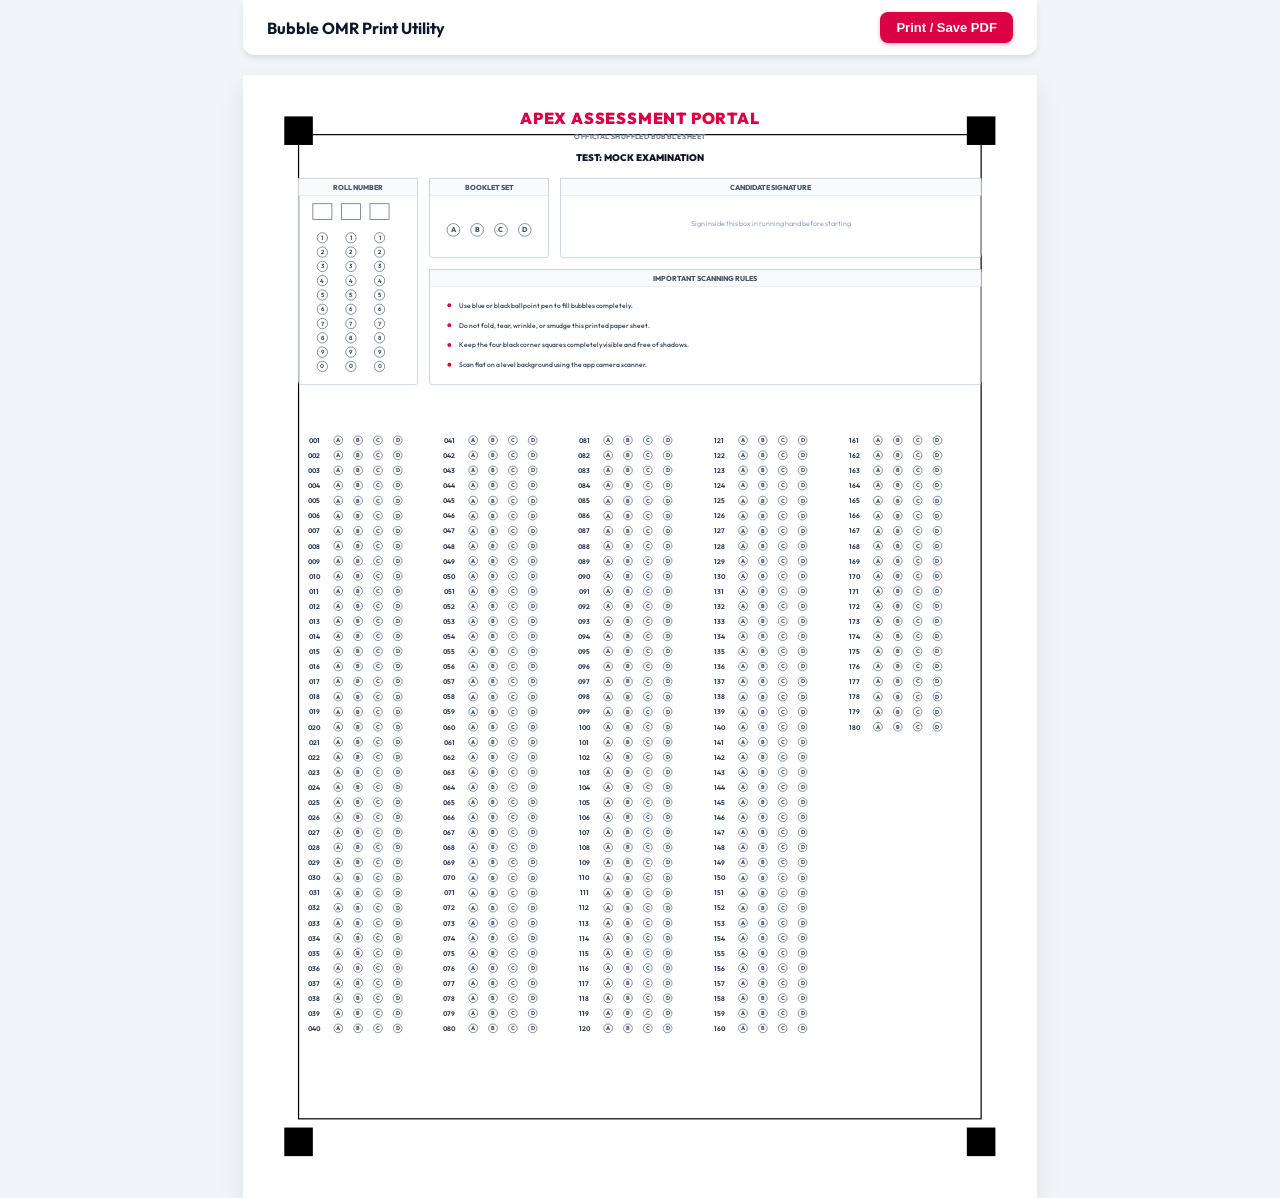
==== web/printOMR.html @ e9ad35db "OMR Download and NEET Demo mock test: Add 180 questions NEET test series inside shared Kotlin databa" ====
<!DOCTYPE html>
<html>
<head>
    <meta charset="utf-8">
    <title>OMR Answer Sheet - Print View</title>
    <style>
        @import url('https://fonts.googleapis.com/css2?family=Outfit:wght@400;500;700;800;900&display=swap');
        body {
            margin: 0;
            padding: 0;
            background-color: #f1f5f9;
            font-family: 'Outfit', sans-serif;
            display: flex;
            flex-direction: column;
            align-items: center;
        }
        .toolbar {
            width: 100%;
            max-width: 210mm;
            background-color: #fff;
            padding: 12px 24px;
            box-sizing: border-box;
            box-shadow: 0 4px 6px -1px rgba(0,0,0,0.1);
            display: flex;
            justify-content: space-between;
            align-items: center;
            margin-bottom: 20px;
            border-radius: 0 0 12px 12px;
        }
        .toolbar h2 {
            margin: 0;
            font-size: 16px;
            color: #0f172a;
        }
        .print-btn {
            background-color: #dc0045;
            color: #fff;
            border: none;
            padding: 8px 16px;
            font-size: 13px;
            font-weight: 700;
            border-radius: 8px;
            cursor: pointer;
            display: flex;
            align-items: center;
            gap: 6px;
            box-shadow: 0 2px 4px rgba(220,0,69,0.25);
        }
        .print-btn:hover {
            background-color: #b50039;
        }
        .page-container {
            width: 210mm;
            height: 297mm;
            background-color: #fff;
            box-shadow: 0 10px 25px rgba(0,0,0,0.08);
            position: relative;
            box-sizing: border-box;
        }
        svg {
            width: 100%;
            height: 100%;
            display: block;
        }
        @media print {
            body {
                background: none;
                padding: 0;
                margin: 0;
            }
            .toolbar {
                display: none;
            }
            .page-container {
                box-shadow: none;
                margin: 0;
                width: 210mm;
                height: 297mm;
                page-break-after: always;
            }
        }
    </style>
</head>
<body>
    <div class="toolbar">
        <h2>Bubble OMR Print Utility</h2>
        <button class="print-btn" onclick="window.print()">Print / Save PDF</button>
    </div>

    <div class="page-container" id="omr-container">
        <!-- SVG content will be injected here -->
    </div>

    <script>
        // Parse parameters
        const urlParams = new URLSearchParams(window.location.search);
        const title = urlParams.get("title") || "Mock Examination";
        const qCount = parseInt(urlParams.get("qCount")) || 180;

        // Constants from OMR_CONFIG (omrScanner.js)
        const anchors = {
            tl: { x: 70, y: 70 },
            tr: { x: 930, y: 70 },
            bl: { x: 70, y: 1344 },
            br: { x: 930, y: 1344 }
        };

        const studentId = {
            xStart: 100,
            xStep: 36,
            yStart: 205,
            yStep: 18,
            numDigits: 3
        };

        const bookletSet = {
            xStart: 265,
            xStep: 30,
            yStart: 195
        };

        const questions = {
            columns: [
                { qStart: 1, qEnd: 40, xLabel: 90, xOptions: [120, 145, 170, 195], yStart: 460 },
                { qStart: 41, qEnd: 80, xLabel: 260, xOptions: [290, 315, 340, 365], yStart: 460 },
                { qStart: 81, qEnd: 120, xLabel: 430, xOptions: [460, 485, 510, 535], yStart: 460 },
                { qStart: 121, qEnd: 160, xLabel: 600, xOptions: [630, 655, 680, 705], yStart: 460 },
                { qStart: 161, qEnd: 200, xLabel: 770, xOptions: [800, 825, 850, 875], yStart: 460 }
            ]
        };

        // Build SVG Document
        let svg = `<svg viewBox="0 0 1000 1414" xmlns="http://www.w3.org/2000/svg">
            <!-- 4 Corner Black Squares Anchors (36x36px centered on anchors coordinates) -->
            <rect x="${anchors.tl.x - 18}" y="${anchors.tl.y - 18}" width="36" height="36" fill="black" />
            <rect x="${anchors.tr.x - 18}" y="${anchors.tr.y - 18}" width="36" height="36" fill="black" />
            <rect x="${anchors.bl.x - 18}" y="${anchors.bl.y - 18}" width="36" height="36" fill="black" />
            <rect x="${anchors.br.x - 18}" y="${anchors.br.y - 18}" width="36" height="36" fill="black" />

            <!-- Outer Margin Frame -->
            <rect x="70" y="75" width="860" height="1240" fill="none" stroke="#000" stroke-width="1.5" />

            <!-- Institution Brand Header -->
            <text x="500" y="62" text-anchor="middle" font-family="'Outfit', sans-serif" font-size="20" font-weight="900" fill="#dc0045" letter-spacing="1">APEX ASSESSMENT PORTAL</text>
            <text x="500" y="80" text-anchor="middle" font-family="'Outfit', sans-serif" font-size="9" font-weight="600" fill="#64748b" letter-spacing="0.5">OFFICIAL SHUFFLED BUBBLE SHEET</text>
            <text x="500" y="108" text-anchor="middle" font-family="'Outfit', sans-serif" font-size="12" font-weight="900" fill="#0f172a">TEST: ${title.toUpperCase()}</text>

            <!-- Decorative Border Cards (Boxes) -->
            <!-- 1. ROLL NUMBER BOX -->
            <rect x="70" y="130" width="150" height="260" fill="none" stroke="#cbd5e1" stroke-width="1.2" rx="4" />
            <rect x="70" y="130" width="150" height="22" fill="#f8fafc" stroke="#cbd5e1" stroke-width="1.2" clip-path="inset(0 0 1px 0)" />
            <text x="145" y="145" text-anchor="middle" font-family="'Outfit', sans-serif" font-size="9" font-weight="800" fill="#475569">ROLL NUMBER</text>

            <!-- 2. BOOKLET SET BOX -->
            <rect x="235" y="130" width="150" height="100" fill="none" stroke="#cbd5e1" stroke-width="1.2" rx="4" />
            <rect x="235" y="130" width="150" height="22" fill="#f8fafc" stroke="#cbd5e1" stroke-width="1.2" clip-path="inset(0 0 1px 0)" />
            <text x="310" y="145" text-anchor="middle" font-family="'Outfit', sans-serif" font-size="9" font-weight="800" fill="#475569">BOOKLET SET</text>

            <!-- 3. SCANNING INSTRUCTIONS BOX -->
            <rect x="235" y="245" width="695" height="145" fill="none" stroke="#cbd5e1" stroke-width="1.2" rx="4" />
            <rect x="235" y="245" width="695" height="22" fill="#f8fafc" stroke="#cbd5e1" stroke-width="1.2" clip-path="inset(0 0 1px 0)" />
            <text x="582" y="260" text-anchor="middle" font-family="'Outfit', sans-serif" font-size="9" font-weight="800" fill="#475569">IMPORTANT SCANNING RULES</text>

            <!-- 4. SIGNATURE BOX -->
            <rect x="400" y="130" width="530" height="100" fill="none" stroke="#cbd5e1" stroke-width="1.2" rx="4" />
            <rect x="400" y="130" width="530" height="22" fill="#f8fafc" stroke="#cbd5e1" stroke-width="1.2" clip-path="inset(0 0 1px 0)" />
            <text x="665" y="145" text-anchor="middle" font-family="'Outfit', sans-serif" font-size="9" font-weight="800" fill="#475569">CANDIDATE SIGNATURE</text>
            <text x="665" y="190" text-anchor="middle" font-family="'Outfit', sans-serif" font-size="9" fill="#94a3b8">Sign inside this box in running hand before starting</text>

            <!-- Instructions bullets -->
            <g font-family="'Outfit', sans-serif" font-size="8.5" font-weight="500" fill="#334155">
                <circle cx="260" cy="290" r="2.5" fill="#dc0045" />
                <text x="272" y="293">Use blue or black ballpoint pen to fill bubbles completely.</text>
                
                <circle cx="260" cy="315" r="2.5" fill="#dc0045" />
                <text x="272" y="318">Do not fold, tear, wrinkle, or smudge this printed paper sheet.</text>
                
                <circle cx="260" cy="340" r="2.5" fill="#dc0045" />
                <text x="272" y="343">Keep the four black corner squares completely visible and free of shadows.</text>
                
                <circle cx="260" cy="365" r="2.5" fill="#dc0045" />
                <text x="272" y="368">Scan flat on a level background using the app camera scanner.</text>
            </g>
        `;

        // Generate Roll Number digit input boxes and bubbles
        for (let col = 0; col < studentId.numDigits; col++) {
            const x = studentId.xStart + col * studentId.xStep;
            // Draw input box
            svg += `<rect x="${x - 12}" y="162" width="24" height="20" fill="none" stroke="#64748b" stroke-width="1" />`;
            
            // Draw bubbles for digits 1 to 9, then 0
            const digits = [1, 2, 3, 4, 5, 6, 7, 8, 9, 0];
            digits.forEach((digit, idx) => {
                const y = studentId.yStart + idx * studentId.yStep;
                svg += `
                    <circle cx="${x}" cy="${y}" r="6.5" stroke="#475569" stroke-width="0.8" fill="none" />
                    <text x="${x}" y="${y + 2.5}" text-anchor="middle" font-family="'Outfit', sans-serif" font-size="7.5" font-weight="700" fill="#475569">${digit}</text>
                `;
            });
        }

        // Generate Booklet Set bubbles (A, B, C, D)
        const sets = ["A", "B", "C", "D"];
        sets.forEach((set, idx) => {
            const x = bookletSet.xStart + idx * bookletSet.xStep;
            const y = bookletSet.yStart;
            svg += `
                <circle cx="${x}" cy="${y}" r="8" stroke="#475569" stroke-width="0.8" fill="none" />
                <text x="${x}" y="${y + 3}" text-anchor="middle" font-family="'Outfit', sans-serif" font-size="9" font-weight="800" fill="#475569">${set}</text>
            `;
        });

        // Generate Questions Option Grid (up to qCount)
        const options = ["A", "B", "C", "D"];
        questions.columns.forEach(col => {
            for (let q = col.qStart; q <= col.qEnd; q++) {
                if (q > qCount) break;

                const y = col.yStart + (q - col.qStart) * 19; // yStep = 19
                
                // Draw Q Number label
                svg += `<text x="${col.xLabel}" y="${y + 3.5}" text-anchor="middle" font-family="'Outfit', sans-serif" font-size="8.5" font-weight="700" fill="#334155">${String(q).padStart(3, '0')}</text>`;

                // Draw option bubbles A, B, C, D
                options.forEach((opt, idx) => {
                    const cx = col.xOptions[idx];
                    svg += `
                        <circle cx="${cx}" cy="${y}" r="5.5" stroke="#475569" stroke-width="0.8" fill="none" />
                        <text x="${cx}" y="${y + 2.5}" text-anchor="middle" font-family="'Outfit', sans-serif" font-size="7" font-weight="800" fill="#475569">${opt}</text>
                    `;
                });
            }
        });

        svg += `</svg>`;
        document.getElementById("omr-container").innerHTML = svg;
    </script>
</body>
</html>
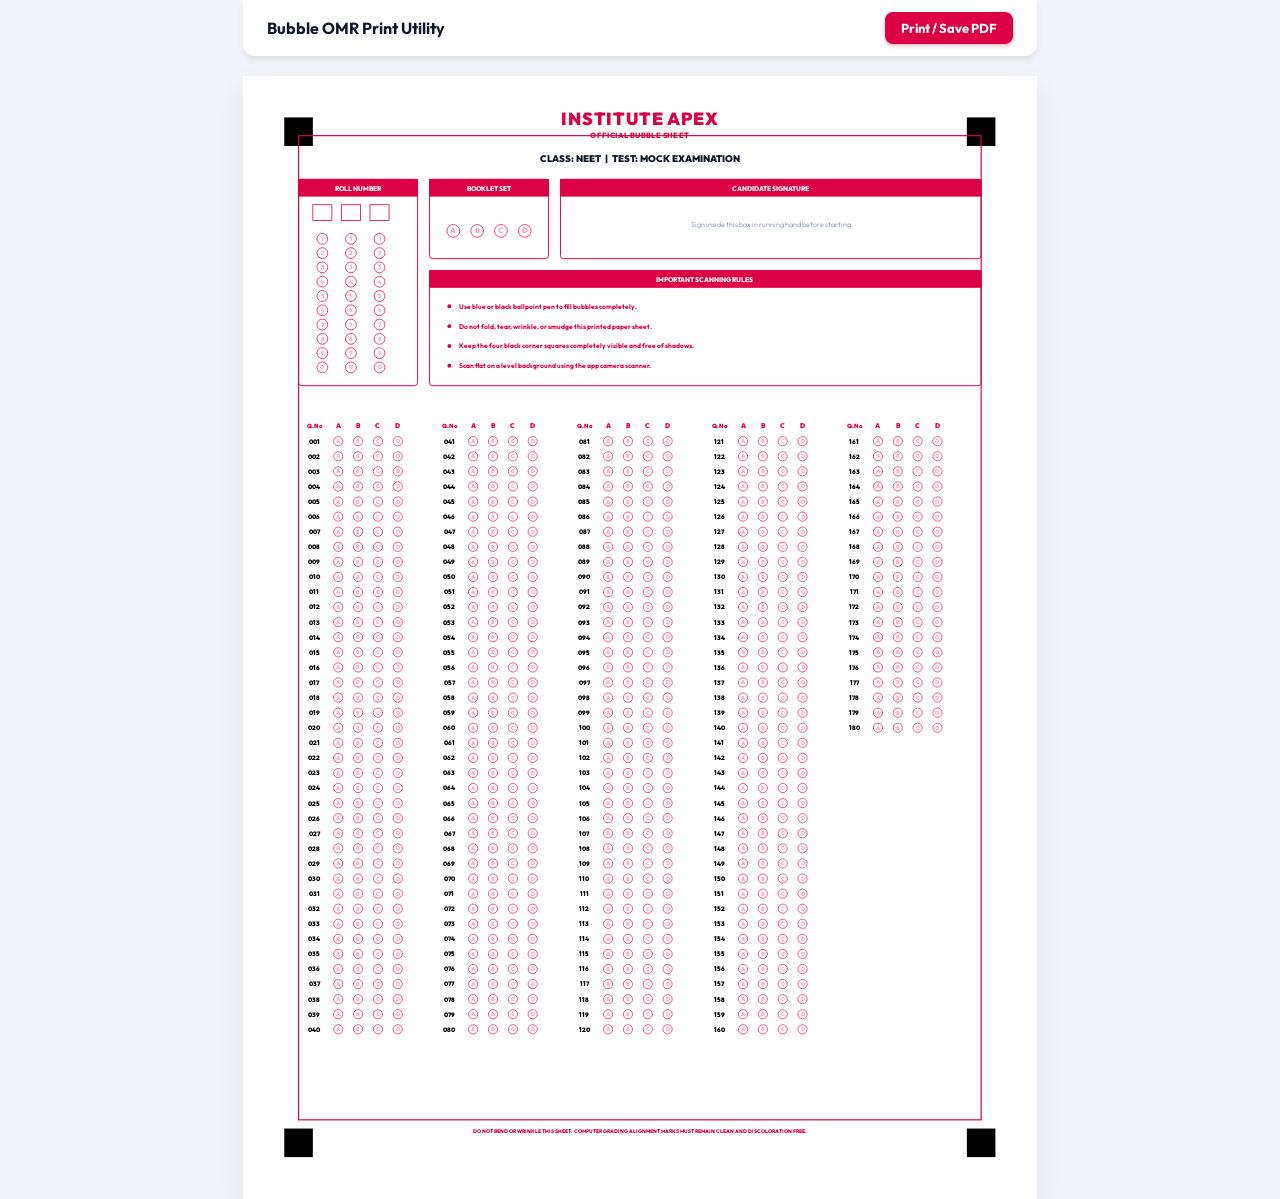
==== commit 74fff6bc: "Restore authentic crimson-pink OMR design styling matching exam-portal theme" ====
--- a/web/printOMR.html
+++ b/web/printOMR.html
@@ -9,7 +9,7 @@
             margin: 0;
             padding: 0;
             background-color: #f1f5f9;
-            font-family: 'Outfit', sans-serif;
+            font-family: Arial, sans-serif;
             display: flex;
             flex-direction: column;
             align-items: center;
@@ -31,6 +31,7 @@
             margin: 0;
             font-size: 16px;
             color: #0f172a;
+            font-family: 'Outfit', sans-serif;
         }
         .print-btn {
             background-color: #dc0045;
@@ -45,6 +46,7 @@
             align-items: center;
             gap: 6px;
             box-shadow: 0 2px 4px rgba(220,0,69,0.25);
+            font-family: 'Outfit', sans-serif;
         }
         .print-btn:hover {
             background-color: #b50039;
@@ -129,7 +131,7 @@
             ]
         };
 
-        // Build SVG Document
+        // Build SVG Document in the OMR-Theme color (#dc0045)
         let svg = `<svg viewBox="0 0 1000 1414" xmlns="http://www.w3.org/2000/svg">
             <!-- 4 Corner Black Squares Anchors (36x36px centered on anchors coordinates) -->
             <rect x="${anchors.tl.x - 18}" y="${anchors.tl.y - 18}" width="36" height="36" fill="black" />
@@ -137,38 +139,38 @@
             <rect x="${anchors.bl.x - 18}" y="${anchors.bl.y - 18}" width="36" height="36" fill="black" />
             <rect x="${anchors.br.x - 18}" y="${anchors.br.y - 18}" width="36" height="36" fill="black" />
 
-            <!-- Outer Margin Frame -->
-            <rect x="70" y="75" width="860" height="1240" fill="none" stroke="#000" stroke-width="1.5" />
+            <!-- Outer Margin Frame (Styled in signature #dc0045) -->
+            <rect x="70" y="75" width="860" height="1240" fill="none" stroke="#dc0045" stroke-width="1.5" />
 
             <!-- Institution Brand Header -->
-            <text x="500" y="62" text-anchor="middle" font-family="'Outfit', sans-serif" font-size="20" font-weight="900" fill="#dc0045" letter-spacing="1">APEX ASSESSMENT PORTAL</text>
-            <text x="500" y="80" text-anchor="middle" font-family="'Outfit', sans-serif" font-size="9" font-weight="600" fill="#64748b" letter-spacing="0.5">OFFICIAL SHUFFLED BUBBLE SHEET</text>
-            <text x="500" y="108" text-anchor="middle" font-family="'Outfit', sans-serif" font-size="12" font-weight="900" fill="#0f172a">TEST: ${title.toUpperCase()}</text>
-
-            <!-- Decorative Border Cards (Boxes) -->
+            <text x="500" y="62" text-anchor="middle" font-family="'Outfit', sans-serif" font-size="22" font-weight="900" fill="#dc0045" letter-spacing="1">INSTITUTE APEX</text>
+            <text x="500" y="78" text-anchor="middle" font-family="'Outfit', sans-serif" font-size="9.5" font-weight="800" fill="#dc0045" letter-spacing="0.5">OFFICIAL BUBBLE SHEET</text>
+            <text x="500" y="108" text-anchor="middle" font-family="'Outfit', sans-serif" font-size="12" font-weight="900" fill="#0f172a">CLASS: NEET &nbsp;|&nbsp; TEST: ${title.toUpperCase()}</text>
+
+            <!-- Decorative Border Cards (Boxes) with Crimson Header and stroke -->
             <!-- 1. ROLL NUMBER BOX -->
-            <rect x="70" y="130" width="150" height="260" fill="none" stroke="#cbd5e1" stroke-width="1.2" rx="4" />
-            <rect x="70" y="130" width="150" height="22" fill="#f8fafc" stroke="#cbd5e1" stroke-width="1.2" clip-path="inset(0 0 1px 0)" />
-            <text x="145" y="145" text-anchor="middle" font-family="'Outfit', sans-serif" font-size="9" font-weight="800" fill="#475569">ROLL NUMBER</text>
+            <rect x="70" y="130" width="150" height="260" fill="none" stroke="#dc0045" stroke-width="1.2" rx="4" />
+            <rect x="70" y="130" width="150" height="22" fill="#dc0045" stroke="#dc0045" stroke-width="1.2" clip-path="inset(0 0 1px 0)" />
+            <text x="145" y="145" text-anchor="middle" font-family="'Outfit', sans-serif" font-size="8.5" font-weight="800" fill="#ffffff">ROLL NUMBER</text>
 
             <!-- 2. BOOKLET SET BOX -->
-            <rect x="235" y="130" width="150" height="100" fill="none" stroke="#cbd5e1" stroke-width="1.2" rx="4" />
-            <rect x="235" y="130" width="150" height="22" fill="#f8fafc" stroke="#cbd5e1" stroke-width="1.2" clip-path="inset(0 0 1px 0)" />
-            <text x="310" y="145" text-anchor="middle" font-family="'Outfit', sans-serif" font-size="9" font-weight="800" fill="#475569">BOOKLET SET</text>
+            <rect x="235" y="130" width="150" height="100" fill="none" stroke="#dc0045" stroke-width="1.2" rx="4" />
+            <rect x="235" y="130" width="150" height="22" fill="#dc0045" stroke="#dc0045" stroke-width="1.2" clip-path="inset(0 0 1px 0)" />
+            <text x="310" y="145" text-anchor="middle" font-family="'Outfit', sans-serif" font-size="8.5" font-weight="800" fill="#ffffff">BOOKLET SET</text>
 
             <!-- 3. SCANNING INSTRUCTIONS BOX -->
-            <rect x="235" y="245" width="695" height="145" fill="none" stroke="#cbd5e1" stroke-width="1.2" rx="4" />
-            <rect x="235" y="245" width="695" height="22" fill="#f8fafc" stroke="#cbd5e1" stroke-width="1.2" clip-path="inset(0 0 1px 0)" />
-            <text x="582" y="260" text-anchor="middle" font-family="'Outfit', sans-serif" font-size="9" font-weight="800" fill="#475569">IMPORTANT SCANNING RULES</text>
+            <rect x="235" y="245" width="695" height="145" fill="none" stroke="#dc0045" stroke-width="1.2" rx="4" />
+            <rect x="235" y="245" width="695" height="22" fill="#dc0045" stroke="#dc0045" stroke-width="1.2" clip-path="inset(0 0 1px 0)" />
+            <text x="582" y="260" text-anchor="middle" font-family="'Outfit', sans-serif" font-size="8.5" font-weight="800" fill="#ffffff">IMPORTANT SCANNING RULES</text>
 
             <!-- 4. SIGNATURE BOX -->
-            <rect x="400" y="130" width="530" height="100" fill="none" stroke="#cbd5e1" stroke-width="1.2" rx="4" />
-            <rect x="400" y="130" width="530" height="22" fill="#f8fafc" stroke="#cbd5e1" stroke-width="1.2" clip-path="inset(0 0 1px 0)" />
-            <text x="665" y="145" text-anchor="middle" font-family="'Outfit', sans-serif" font-size="9" font-weight="800" fill="#475569">CANDIDATE SIGNATURE</text>
+            <rect x="400" y="130" width="530" height="100" fill="none" stroke="#dc0045" stroke-width="1.2" rx="4" />
+            <rect x="400" y="130" width="530" height="22" fill="#dc0045" stroke="#dc0045" stroke-width="1.2" clip-path="inset(0 0 1px 0)" />
+            <text x="665" y="145" text-anchor="middle" font-family="'Outfit', sans-serif" font-size="8.5" font-weight="800" fill="#ffffff">CANDIDATE SIGNATURE</text>
             <text x="665" y="190" text-anchor="middle" font-family="'Outfit', sans-serif" font-size="9" fill="#94a3b8">Sign inside this box in running hand before starting</text>
 
             <!-- Instructions bullets -->
-            <g font-family="'Outfit', sans-serif" font-size="8.5" font-weight="500" fill="#334155">
+            <g font-family="'Outfit', sans-serif" font-size="8.5" font-weight="700" fill="#dc0045">
                 <circle cx="260" cy="290" r="2.5" fill="#dc0045" />
                 <text x="272" y="293">Use blue or black ballpoint pen to fill bubbles completely.</text>
                 
@@ -183,19 +185,19 @@
             </g>
         `;
 
-        // Generate Roll Number digit input boxes and bubbles
+        // Generate Roll Number digit input boxes and bubbles in Crimson OMR Theme
         for (let col = 0; col < studentId.numDigits; col++) {
             const x = studentId.xStart + col * studentId.xStep;
             // Draw input box
-            svg += `<rect x="${x - 12}" y="162" width="24" height="20" fill="none" stroke="#64748b" stroke-width="1" />`;
+            svg += `<rect x="${x - 12}" y="162" width="24" height="20" fill="none" stroke="#dc0045" stroke-width="1" />`;
             
             // Draw bubbles for digits 1 to 9, then 0
             const digits = [1, 2, 3, 4, 5, 6, 7, 8, 9, 0];
             digits.forEach((digit, idx) => {
                 const y = studentId.yStart + idx * studentId.yStep;
                 svg += `
-                    <circle cx="${x}" cy="${y}" r="6.5" stroke="#475569" stroke-width="0.8" fill="none" />
-                    <text x="${x}" y="${y + 2.5}" text-anchor="middle" font-family="'Outfit', sans-serif" font-size="7.5" font-weight="700" fill="#475569">${digit}</text>
+                    <circle cx="${x}" cy="${y}" r="6.8" stroke="#dc0045" stroke-width="0.9" fill="none" />
+                    <text x="${x}" y="${y + 2.5}" text-anchor="middle" font-family="'Outfit', sans-serif" font-size="7.5" font-weight="900" fill="rgba(220,0,69,0.3)">${digit}</text>
                 `;
             });
         }
@@ -206,32 +208,44 @@
             const x = bookletSet.xStart + idx * bookletSet.xStep;
             const y = bookletSet.yStart;
             svg += `
-                <circle cx="${x}" cy="${y}" r="8" stroke="#475569" stroke-width="0.8" fill="none" />
-                <text x="${x}" y="${y + 3}" text-anchor="middle" font-family="'Outfit', sans-serif" font-size="9" font-weight="800" fill="#475569">${set}</text>
+                <circle cx="${x}" cy="${y}" r="8" stroke="#dc0045" stroke-width="0.9" fill="none" />
+                <text x="${x}" y="${y + 3}" text-anchor="middle" font-family="'Outfit', sans-serif" font-size="9.5" font-weight="900" fill="rgba(220,0,69,0.35)">${set}</text>
             `;
         });
 
         // Generate Questions Option Grid (up to qCount)
         const options = ["A", "B", "C", "D"];
         questions.columns.forEach(col => {
+            // Draw column header labels
+            if (col.qStart <= qCount) {
+                const headY = col.yStart - 20;
+                svg += `<text x="${col.xLabel}" y="${headY + 3}" text-anchor="middle" font-family="'Outfit', sans-serif" font-size="7.5" font-weight="900" fill="#dc0045">Q.No</text>`;
+                options.forEach((opt, oIdx) => {
+                    svg += `<text x="${col.xOptions[oIdx]}" y="${headY + 3}" text-anchor="middle" font-family="'Outfit', sans-serif" font-size="8.5" font-weight="900" fill="#dc0045">${opt}</text>`;
+                });
+            }
+
             for (let q = col.qStart; q <= col.qEnd; q++) {
                 if (q > qCount) break;
 
                 const y = col.yStart + (q - col.qStart) * 19; // yStep = 19
                 
-                // Draw Q Number label
-                svg += `<text x="${col.xLabel}" y="${y + 3.5}" text-anchor="middle" font-family="'Outfit', sans-serif" font-size="8.5" font-weight="700" fill="#334155">${String(q).padStart(3, '0')}</text>`;
-
-                // Draw option bubbles A, B, C, D
+                // Draw Q Number label (rendered in bold black for clear OCR segmentation contrast)
+                svg += `<text x="${col.xLabel}" y="${y + 3}" text-anchor="middle" font-family="'Outfit', sans-serif" font-size="8" font-weight="900" fill="#000000">${String(q).padStart(3, '0')}</text>`;
+
+                // Draw option bubbles A, B, C, D in Crimson Red with translucent lettering
                 options.forEach((opt, idx) => {
                     const cx = col.xOptions[idx];
                     svg += `
-                        <circle cx="${cx}" cy="${y}" r="5.5" stroke="#475569" stroke-width="0.8" fill="none" />
-                        <text x="${cx}" y="${y + 2.5}" text-anchor="middle" font-family="'Outfit', sans-serif" font-size="7" font-weight="800" fill="#475569">${opt}</text>
+                        <circle cx="${cx}" cy="${y}" r="5.8" stroke="#dc0045" stroke-width="0.8" fill="none" />
+                        <text x="${cx}" y="${y + 2.5}" text-anchor="middle" font-family="'Outfit', sans-serif" font-size="7" font-weight="900" fill="rgba(220,0,69,0.3)">${opt}</text>
                     `;
                 });
             }
         });
+
+        // Bottom disclaimer
+        svg += `<text x="500" y="1332" text-anchor="middle" font-family="'Outfit', sans-serif" font-size="6.5" font-weight="800" fill="#dc0045">DO NOT BEND OR WRINKLE THIS SHEET. COMPUTER GRADING ALIGNMENT MARKS MUST REMAIN CLEAN AND DISCOLORATION FREE.</text>`;
 
         svg += `</svg>`;
         document.getElementById("omr-container").innerHTML = svg;
